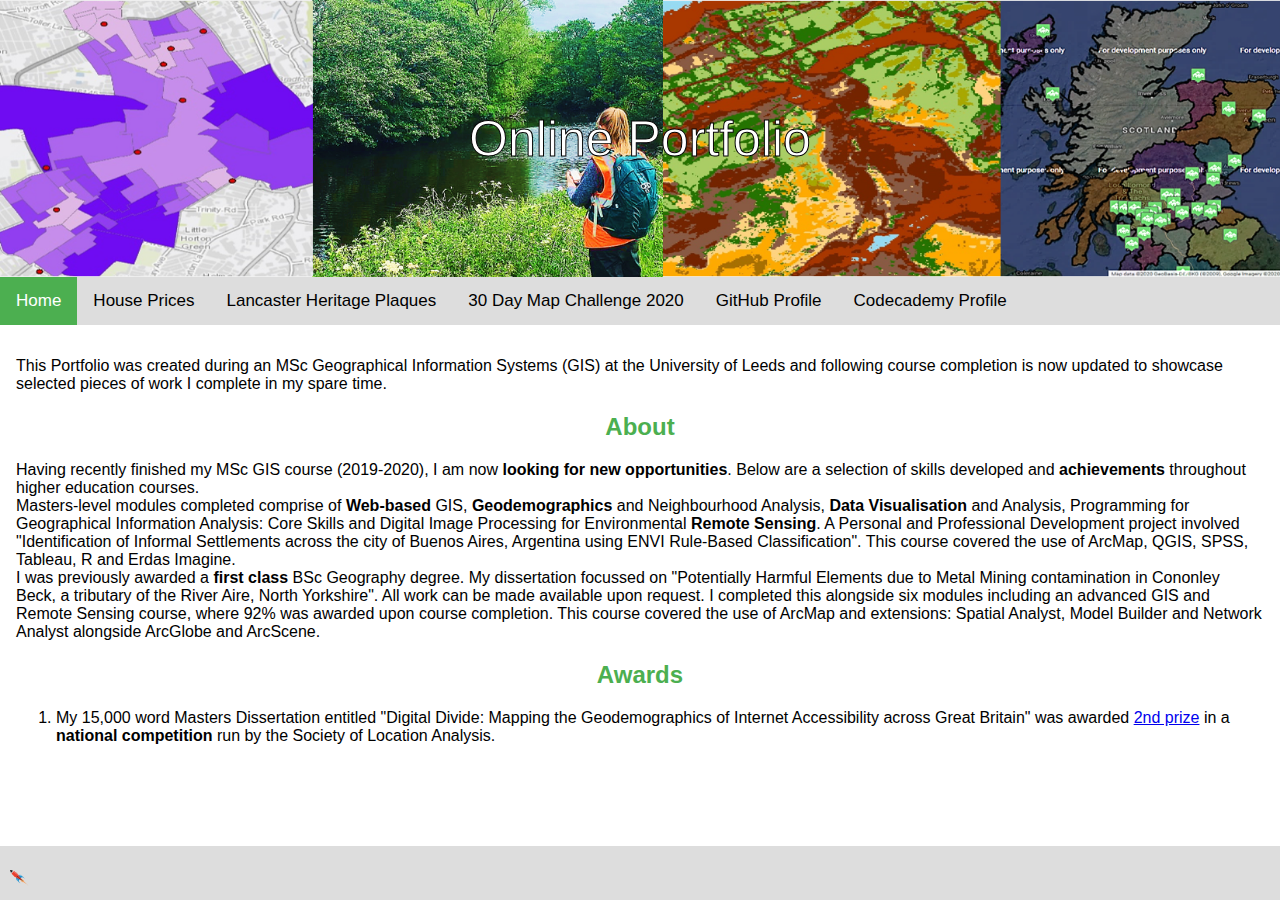
==== index.html @ c7469fb8 "updated hyperlinks" ====
<!DOCTYPE html>
<html lang="en">
<head> <!--All files linked to ensure html page works.--> 
	<title>Home</title>
	<meta charset="utf-8"/>
	<meta name="viewport" content="width=device-width, initial-scale=1"> <!--Webpage will adjust to devices used.--> 
	<link rel="apple-touch-icon" sizes="180x180" href="/images/apple-touch-icon.png"> <!--Icons for address browswer suited to all computer, laptop and phones.-->
	<link rel="icon" type="image/png" sizes="32x32" href="/images/favicon-32x32.png">
	<link rel="icon" type="image/png" sizes="16x16" href="/images/favicon-16x16.png">
	<link rel="manifest" href="/webbased/site.webmanifest"> <!--Ensures icons can be seen in address browser.-->

	<script src="https://ajax.googleapis.com/ajax/libs/jquery/2.1.1/jquery.min.js"></script> <!--Library required for graph and navigation bar.-->
	<link rel="stylesheet" media="all" href="page_style.css" type="text/css"/> <!--Links stylesheet with all body, map and infowindow styles.--> 
	<script language="JavaScript" type="text/JavaScript" src="/webbased/page_setup.js"></script> <!--Creates sticky navigation bar.-->
</head>

<body>
	<div class="wrap"> <!--Ensures space between top of footer and end of webpage text.-->
	<div class="header"><img src="/images/onlineportfolio.png" alt="Online Portfolio" style="width:100%;">
	<div class="centered">Online Portfolio</div> <!--Header with text and photo.-->	
</div>

<div id="topnav"> <!--Navigation Bar linking different parts of the final Project.--> 
	<a class="active" href="index.html">Home</a> <!--Hyperlink to Home Page, currently selected. --> 
	<a href="houseprices.html">House Prices</a> <!--House Prices page. -->
	<a href="http://bit.ly/2VMz8pL" target="_blank" rel="noopener noreferrer">Lancaster Heritage Plaques</a> <!--Lancaster Heritage Plaques page. -->
	<a href="https://twitter.com/Pow__C/status/1325496888368443393" target="_blank" rel="noopener noreferrer">30 Day Map Challenge 2020</a> <!--30 Day Map Challenge. -->
 	<a href="https://github.com/gy19cp" target="_blank" rel="noopener noreferrer">GitHub Profile</a>
	<a href="https://www.codecademy.com/profiles/net6007013456" target="_blank" rel="noopener noreferrer">Codecademy Profile</a>
</div>

<div class="content">
<noscript>JavaScript required. This web browser does not support JavaScript or JavaScript in this web browser not enabled. See web browser help to enable
 JavaScript or find out if your web browser supports JavaScript.</noscript> <!--Shows user when and why Javascript is not working.-->

	<p>This Portfolio was created during an MSc Geographical Information Systems (GIS) at the University of Leeds and following course completion
		is now updated to showcase selected pieces of work I complete in my spare time.</p>
	
	<h2>About</h2>
	<p>Having recently finished my MSc GIS course (2019-2020), I am now <b>looking for new opportunities</b>. Below are a selection of skills developed and 
		<b>achievements</b> throughout higher education courses. 
		<br>
	Masters-level modules completed comprise of <b>Web-based</b> GIS, <b>Geodemographics</b> and Neighbourhood Analysis, <b>Data Visualisation</b> and Analysis, 
		Programming for Geographical Information Analysis: Core Skills and Digital Image Processing for Environmental <b>Remote Sensing</b>. A Personal and 
		Professional Development project involved "Identification of Informal Settlements across the city of Buenos Aires, Argentina using ENVI Rule-Based 
		Classification". This course covered the use of ArcMap, QGIS, SPSS, Tableau, R and Erdas Imagine.
		<br>
	I was previously awarded a <b>first class</b> BSc Geography degree. My dissertation focussed on 
   	"Potentially Harmful Elements due to Metal Mining contamination in Cononley Beck, a tributary of the River Aire, North Yorkshire". All work can be made 
	available upon request. I completed this alongside six modules including an advanced GIS and Remote Sensing 
   	course, where 92% was awarded upon course completion. This course covered the use of ArcMap and extensions: Spatial Analyst, Model Builder and 
   	Network Analyst alongside ArcGlobe and ArcScene.</p> 
  	
	<h2>Awards</h2>
	<ol>
	<li>My 15,000 word Masters Dissertation entitled "Digital Divide: Mapping the Geodemographics of Internet Accessibility across Great Britain" was awarded 
		<a href="https://thesla.org/awards/">2nd prize</a> in a <b>national competition</b> run by the Society of Location Analysis.
	</ol>
</div>

	<div class = "footer"><p><img src="/images/rocket.png" alt="Rocket" style="width:1.5%;"></p>
</div>

</body>
</html>
---- page_style.css ----
/*DOCTYPE CSS.*/
/* All CSS features below style all html pages.*/

/* Text Design Styles */
body {
  margin: 0;
  font-size: 0px;
  font-family: sans-serif;
  background: #ffffff;
}
* {box-sizing: border-box;}

h2{
  color: #4CAF50;
  text-align: center;
}

searchtext{
  padding: 15px;
  background: #c9c7c7;
  margin: 0;
  display: inline-block; 
}

/* Header Design Styles */
.header {
  background-color: #f1f1f1;
  position: relative;
  text-align: center;
  color: white;
  -webkit-text-stroke: 0.99px black;
}

.centered {
  font-size: 50px;
  position: absolute;
  top: 50%;
  left: 50%;
  transform: translate(-50%, -50%);
}

/* Navigation Bar Design Styles */
#topnav {
  overflow: hidden;
  background-color: #ddd; 
  z-index: 9999;
}

#topnav a {
  float: left;
  display: block;
  color: black;
  text-align: center;
  padding: 14px 16px;
  text-decoration: none;
  font-size: 17px;
  cursor: pointer;
}

#topnav a:hover { /* Changes button colour when mouse hovers over.*/
  background-color: #c9c7c7;
  color: black;
}

#topnav a.active { /* Changes button colour when mouse selects it and taken to webpage.*/
  background-color: #4CAF50;
  color: white;
}

/* Navigation Bar and Page Design Style */
.content {
  padding: 16px;
  font-size: medium;
}

.sticky {
  position: fixed;
  top: 0;
  width: 100%;
}

.sticky + .content {
  padding-top: 60px;
}

/* Map Design Styles */
.gmap {
   margin: 10px;
   border: thin solid black; 
   float: right;
   z-index: 0; /* Map will always appear above any other items on the page except sticky navigation bar. */
}

.graph {
   height: 500px; 
   width: 600px;
   z-index: 1;
}

/* Infowindow Design Styles */
.infowindow h1{ 
   margin: 1px;
   text-align: center;
}

.infowindow p{ 
   margin: 1px;
   text-align: center;
   max-width: 110px;
}

/* Search Bar Design Styles */
#searchinput {
  width: 90%; 
  font-size: 16px; 
  padding: 12px 20px 12px 7px; 
  border: 1px solid #ddd; 
  margin-bottom: 12px; 
}

#searchbar {
  list-style-type: none; /* Remove default list styling */
  padding: 10px;
  background: #c9c7c7;
  margin: 0;
  display: inline-block; 
}

#searchbar li a {
  border: 1px solid #ddd; 
  margin-top: -1px; /* Prevents double borders */
  background-color: #f6f6f6; 
  padding: 8px; 
  text-decoration: none; 
  font-size: 15px; 
  color: black; 
  display: inline-block; 
}

#searchbar li a:hover:not(.header) {
  background-color: #4CAF50; 
}

/* Button Design Styles */
.button-group button {
    background-color: #4CAF50;
    border: 1px solid black; 
    color: white;
    padding: 10px 30px;
    cursor: pointer;
    float:  center;
}

.button-group button:hover { 
  background-color: #3e8e41;
}

/* Contact Form Design */
input[type=text], select, textarea {
  width: 100%; 
  padding: 12px; 
  border: 1px solid #ccc; 
  border-radius: 4px; 
  box-sizing: border-box; 
  margin-top: 6px; 
  margin-bottom: 16px; 
  resize: vertical;
}

/* Submit Button */
input[type=submit] {
  background-color: #4CAF50;
  color: white;
  padding: 12px 20px;
  border: none;
  border-radius: 4px;
  cursor: pointer;
}

input[type=submit]:hover {
  background-color: #45a049;
}

.container {	/* Add a background color and some padding around the form */
  border-radius: 5px;
  background-color: #f2f2f2;
  padding: 20px;
}

/* Wrap Design Style */
.wrap { /* Ensures space between top of footer and end of webpage text. */
    height: auto;
    margin: 0 auto -100px; /* Footer Height and Space */
    min-height: 100%;
    padding: 0 0 100px; /* Footer Height and Space */
    box-sizing: border-box;
    overflow: auto;
}

/* Footer Design Style */
.footer {
   position: fixed;
   left: 0;
   bottom: 0;
   width: 100%;
   height: 6%;
   background-color: #ddd;
   color: black;
   text-align: left;
   font-size: 14px;
   padding: 10px;
}

/* Email Submit Data Box Style*/
.boxes	{ 
	position: relative; 
	left: 2px;
}
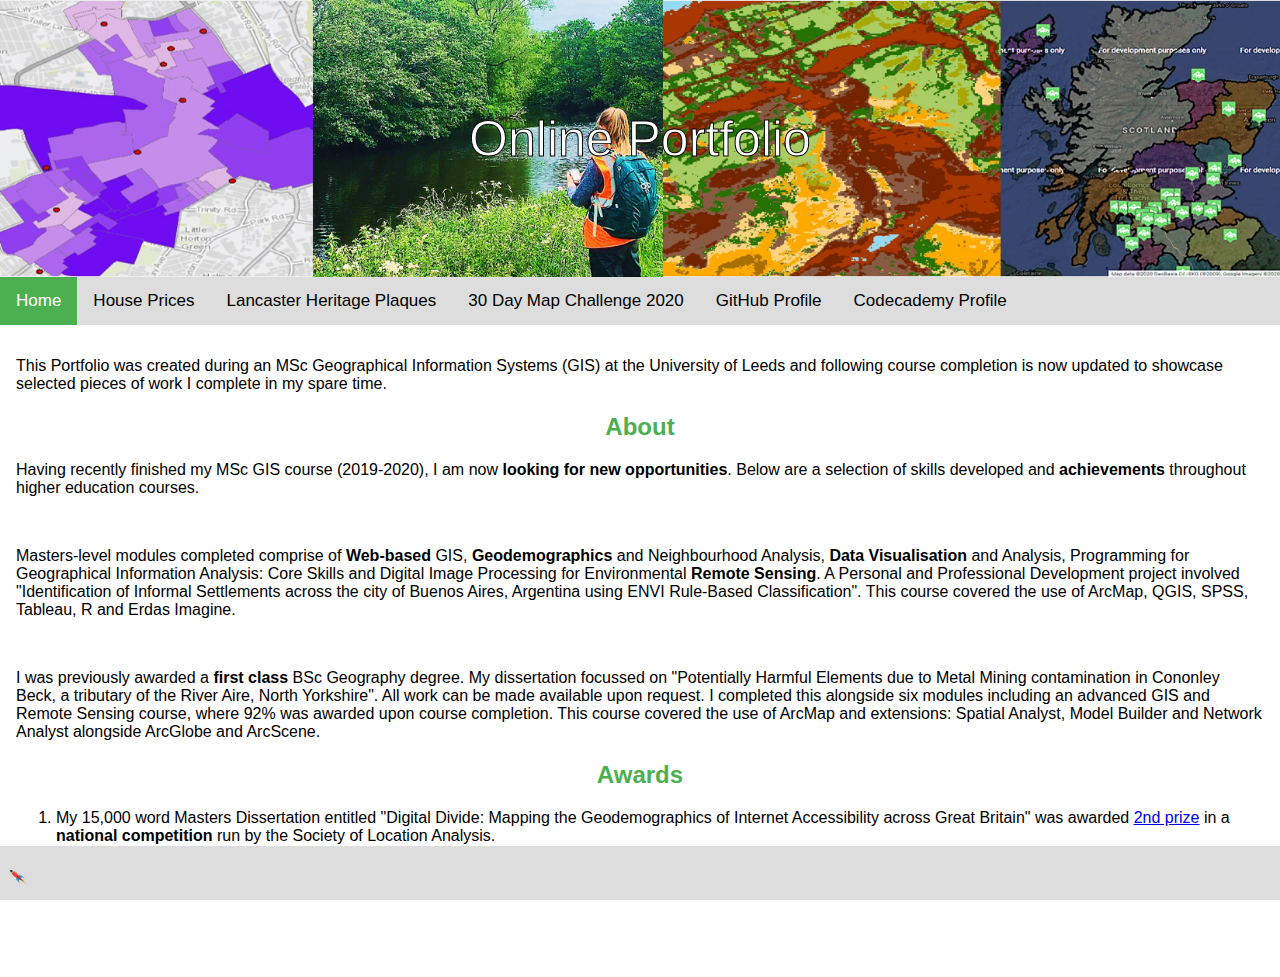
==== commit b44145d8: "update text" ====
--- a/index.html
+++ b/index.html
@@ -38,14 +38,14 @@
 	
 	<h2>About</h2>
 	<p>Having recently finished my MSc GIS course (2019-2020), I am now <b>looking for new opportunities</b>. Below are a selection of skills developed and 
-		<b>achievements</b> throughout higher education courses. 
+		<b>achievements</b> throughout higher education courses.</p> 
 		<br>
-	Masters-level modules completed comprise of <b>Web-based</b> GIS, <b>Geodemographics</b> and Neighbourhood Analysis, <b>Data Visualisation</b> and Analysis, 
+	<p>Masters-level modules completed comprise of <b>Web-based</b> GIS, <b>Geodemographics</b> and Neighbourhood Analysis, <b>Data Visualisation</b> and Analysis, 
 		Programming for Geographical Information Analysis: Core Skills and Digital Image Processing for Environmental <b>Remote Sensing</b>. A Personal and 
 		Professional Development project involved "Identification of Informal Settlements across the city of Buenos Aires, Argentina using ENVI Rule-Based 
-		Classification". This course covered the use of ArcMap, QGIS, SPSS, Tableau, R and Erdas Imagine.
+		Classification". This course covered the use of ArcMap, QGIS, SPSS, Tableau, R and Erdas Imagine.</p> 
 		<br>
-	I was previously awarded a <b>first class</b> BSc Geography degree. My dissertation focussed on 
+	<p>I was previously awarded a <b>first class</b> BSc Geography degree. My dissertation focussed on 
    	"Potentially Harmful Elements due to Metal Mining contamination in Cononley Beck, a tributary of the River Aire, North Yorkshire". All work can be made 
 	available upon request. I completed this alongside six modules including an advanced GIS and Remote Sensing 
    	course, where 92% was awarded upon course completion. This course covered the use of ArcMap and extensions: Spatial Analyst, Model Builder and 
@@ -54,7 +54,7 @@
 	<h2>Awards</h2>
 	<ol>
 	<li>My 15,000 word Masters Dissertation entitled "Digital Divide: Mapping the Geodemographics of Internet Accessibility across Great Britain" was awarded 
-		<a href="https://thesla.org/awards/">2nd prize</a> in a <b>national competition</b> run by the Society of Location Analysis.
+		<a href="https://thesla.org/awards/" target="_blank" rel="noopener noreferrer">2nd prize</a> in a <b>national competition</b> run by the Society of Location Analysis.
 	</ol>
 </div>
 
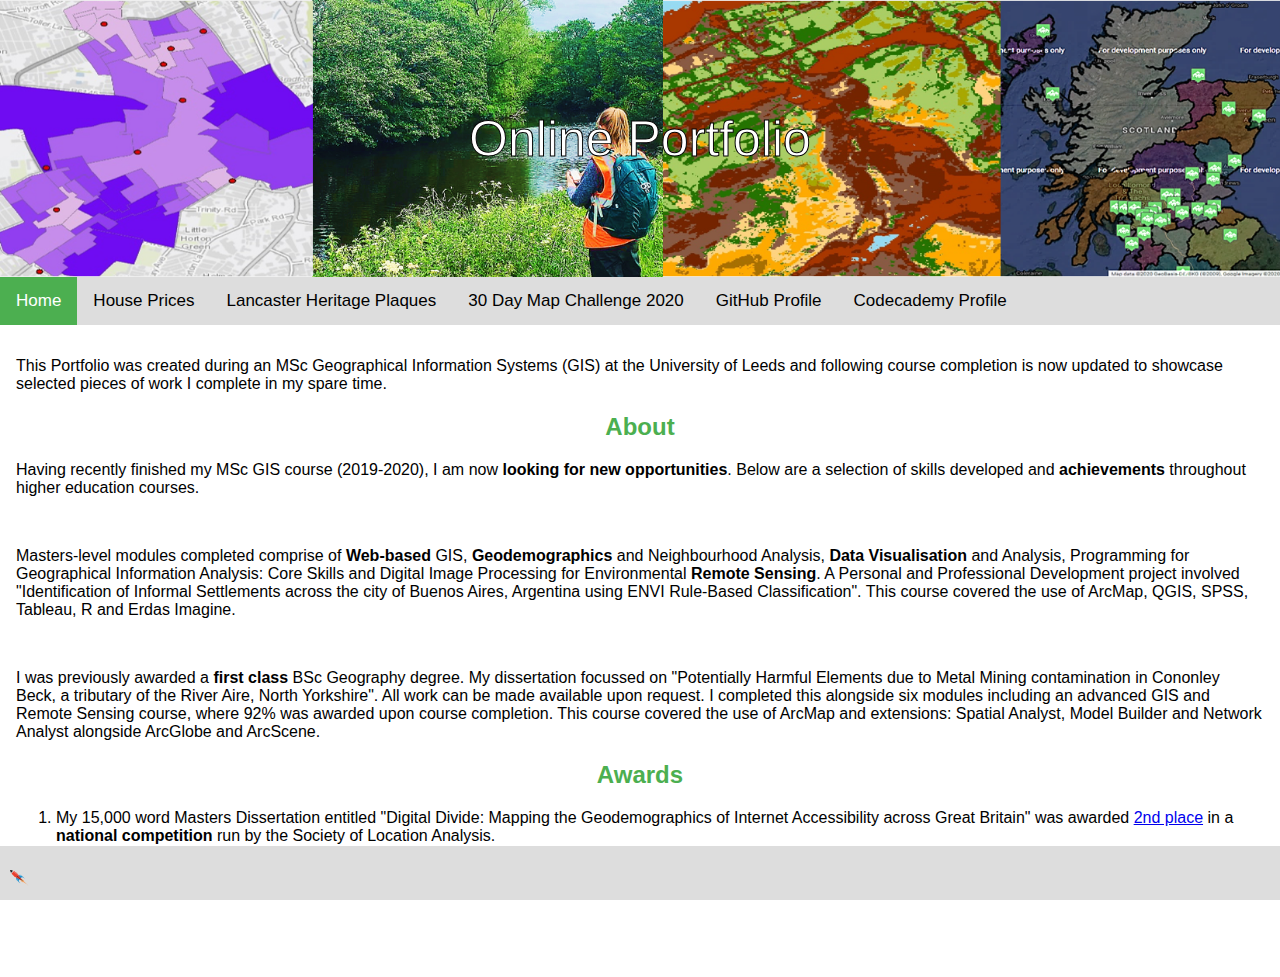
==== commit 1afa3298: "Update index.html" ====
--- a/index.html
+++ b/index.html
@@ -54,7 +54,7 @@
 	<h2>Awards</h2>
 	<ol>
 	<li>My 15,000 word Masters Dissertation entitled "Digital Divide: Mapping the Geodemographics of Internet Accessibility across Great Britain" was awarded 
-		<a href="https://thesla.org/awards/" target="_blank" rel="noopener noreferrer">2nd prize</a> in a <b>national competition</b> run by the Society of Location Analysis.
+		<a href="https://thesla.org/awards/" target="_blank" rel="noopener noreferrer">2nd place</a> in a <b>national competition</b> run by the Society of Location Analysis.
 	</ol>
 </div>
 
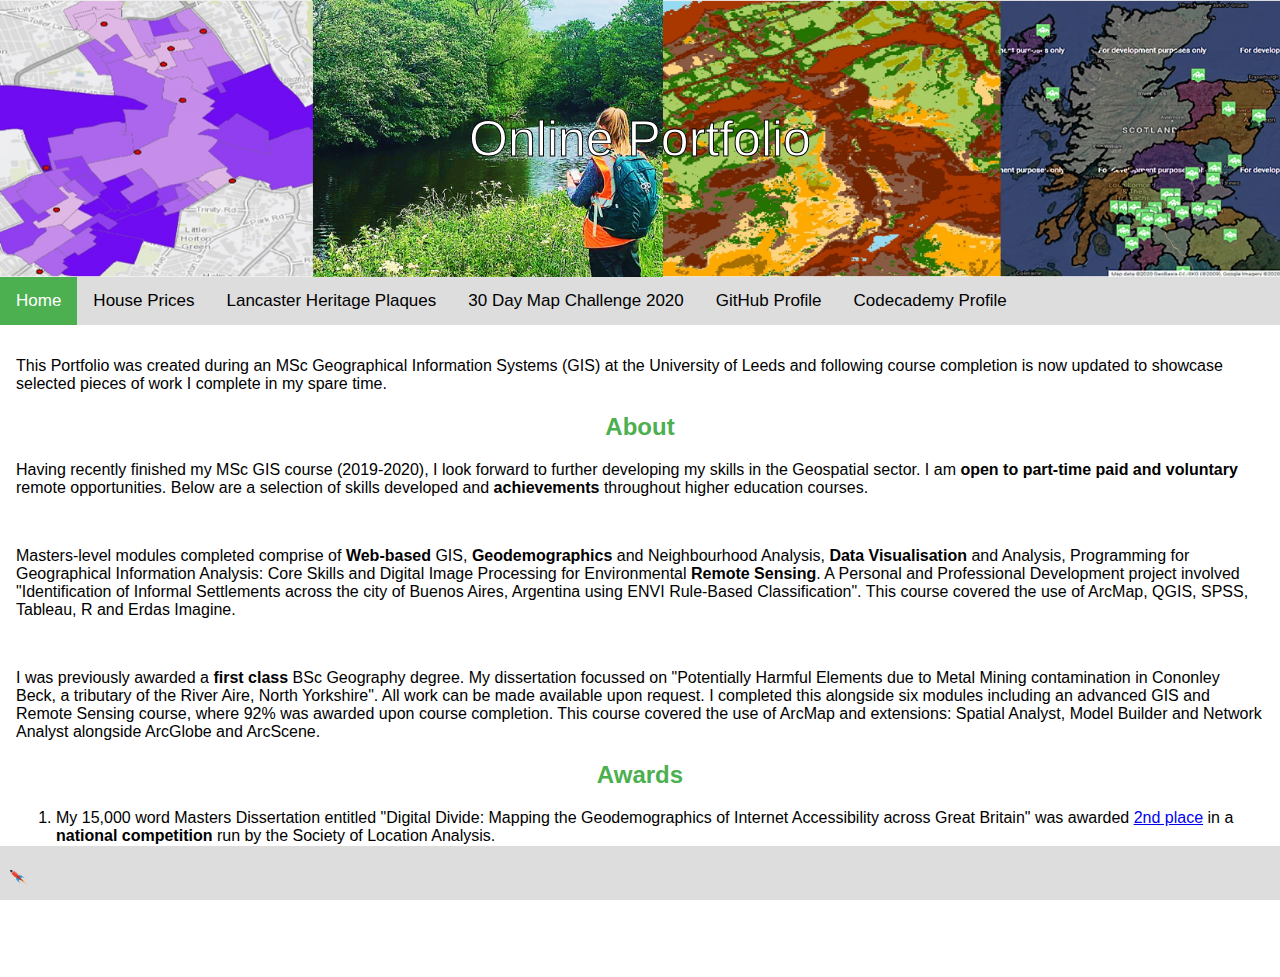
==== commit 56ae98ae: "minor text amendments" ====
--- a/index.html
+++ b/index.html
@@ -4,7 +4,7 @@
 	<title>Home</title>
 	<meta charset="utf-8"/>
 	<meta name="viewport" content="width=device-width, initial-scale=1"> <!--Webpage will adjust to devices used.--> 
-	<link rel="apple-touch-icon" sizes="180x180" href="/images/apple-touch-icon.png"> <!--Icons for address browswer suited to all computer, laptop and phones.-->
+	<link rel="apple-touch-icon" sizes="180x180" href="/images/apple-touch-icon.png"> <!--Icons for address browser suited to all computer, laptop and phones.-->
 	<link rel="icon" type="image/png" sizes="32x32" href="/images/favicon-32x32.png">
 	<link rel="icon" type="image/png" sizes="16x16" href="/images/favicon-16x16.png">
 	<link rel="manifest" href="/webbased/site.webmanifest"> <!--Ensures icons can be seen in address browser.-->
@@ -37,7 +37,8 @@
 		is now updated to showcase selected pieces of work I complete in my spare time.</p>
 	
 	<h2>About</h2>
-	<p>Having recently finished my MSc GIS course (2019-2020), I am now <b>looking for new opportunities</b>. Below are a selection of skills developed and 
+	<p>Having recently finished my MSc GIS course (2019-2020), I look forward to further developing my skills in the Geospatial sector.
+		I am <b>open to part-time paid and voluntary</b> remote opportunities. Below are a selection of skills developed and 
 		<b>achievements</b> throughout higher education courses.</p> 
 		<br>
 	<p>Masters-level modules completed comprise of <b>Web-based</b> GIS, <b>Geodemographics</b> and Neighbourhood Analysis, <b>Data Visualisation</b> and Analysis, 
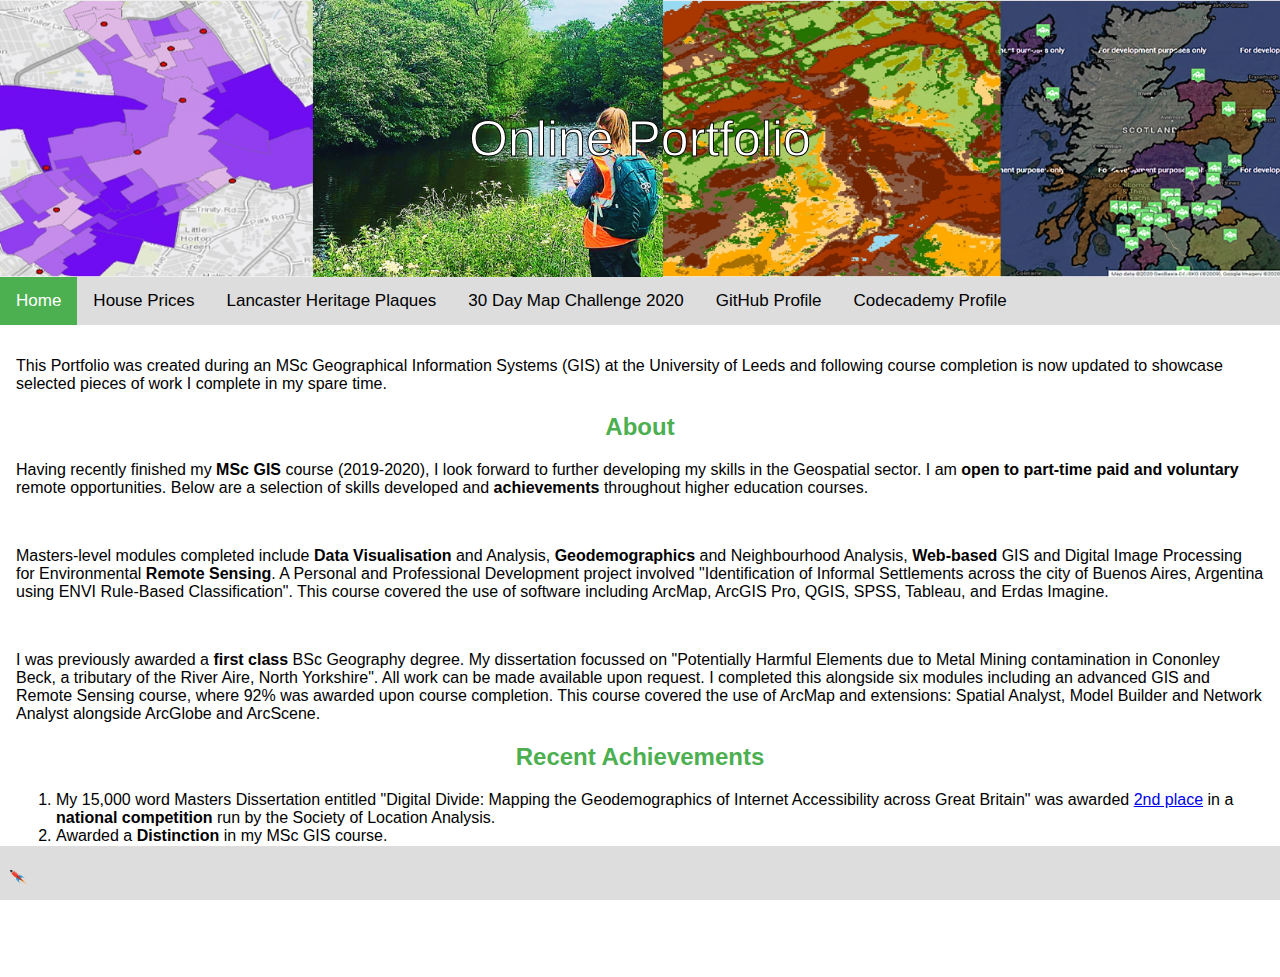
==== commit 4834bd3c: "update text" ====
--- a/index.html
+++ b/index.html
@@ -37,14 +37,14 @@
 		is now updated to showcase selected pieces of work I complete in my spare time.</p>
 	
 	<h2>About</h2>
-	<p>Having recently finished my MSc GIS course (2019-2020), I look forward to further developing my skills in the Geospatial sector.
+	<p>Having recently finished my <b>MSc GIS</b> course (2019-2020), I look forward to further developing my skills in the Geospatial sector.
 		I am <b>open to part-time paid and voluntary</b> remote opportunities. Below are a selection of skills developed and 
 		<b>achievements</b> throughout higher education courses.</p> 
 		<br>
-	<p>Masters-level modules completed comprise of <b>Web-based</b> GIS, <b>Geodemographics</b> and Neighbourhood Analysis, <b>Data Visualisation</b> and Analysis, 
-		Programming for Geographical Information Analysis: Core Skills and Digital Image Processing for Environmental <b>Remote Sensing</b>. A Personal and 
+	<p>Masters-level modules completed include <b>Data Visualisation</b> and Analysis, <b>Geodemographics</b> and Neighbourhood Analysis,  
+		<b>Web-based</b> GIS and Digital Image Processing for Environmental <b>Remote Sensing</b>. A Personal and 
 		Professional Development project involved "Identification of Informal Settlements across the city of Buenos Aires, Argentina using ENVI Rule-Based 
-		Classification". This course covered the use of ArcMap, QGIS, SPSS, Tableau, R and Erdas Imagine.</p> 
+		Classification". This course covered the use of software including ArcMap, ArcGIS Pro, QGIS, SPSS, Tableau, and Erdas Imagine.</p> 
 		<br>
 	<p>I was previously awarded a <b>first class</b> BSc Geography degree. My dissertation focussed on 
    	"Potentially Harmful Elements due to Metal Mining contamination in Cononley Beck, a tributary of the River Aire, North Yorkshire". All work can be made 
@@ -52,10 +52,11 @@
    	course, where 92% was awarded upon course completion. This course covered the use of ArcMap and extensions: Spatial Analyst, Model Builder and 
    	Network Analyst alongside ArcGlobe and ArcScene.</p> 
   	
-	<h2>Awards</h2>
+	<h2>Recent Achievements</h2>
 	<ol>
 	<li>My 15,000 word Masters Dissertation entitled "Digital Divide: Mapping the Geodemographics of Internet Accessibility across Great Britain" was awarded 
 		<a href="https://thesla.org/awards/" target="_blank" rel="noopener noreferrer">2nd place</a> in a <b>national competition</b> run by the Society of Location Analysis.
+	<li>Awarded a <b>Distinction</b> in my MSc GIS course.
 	</ol>
 </div>
 
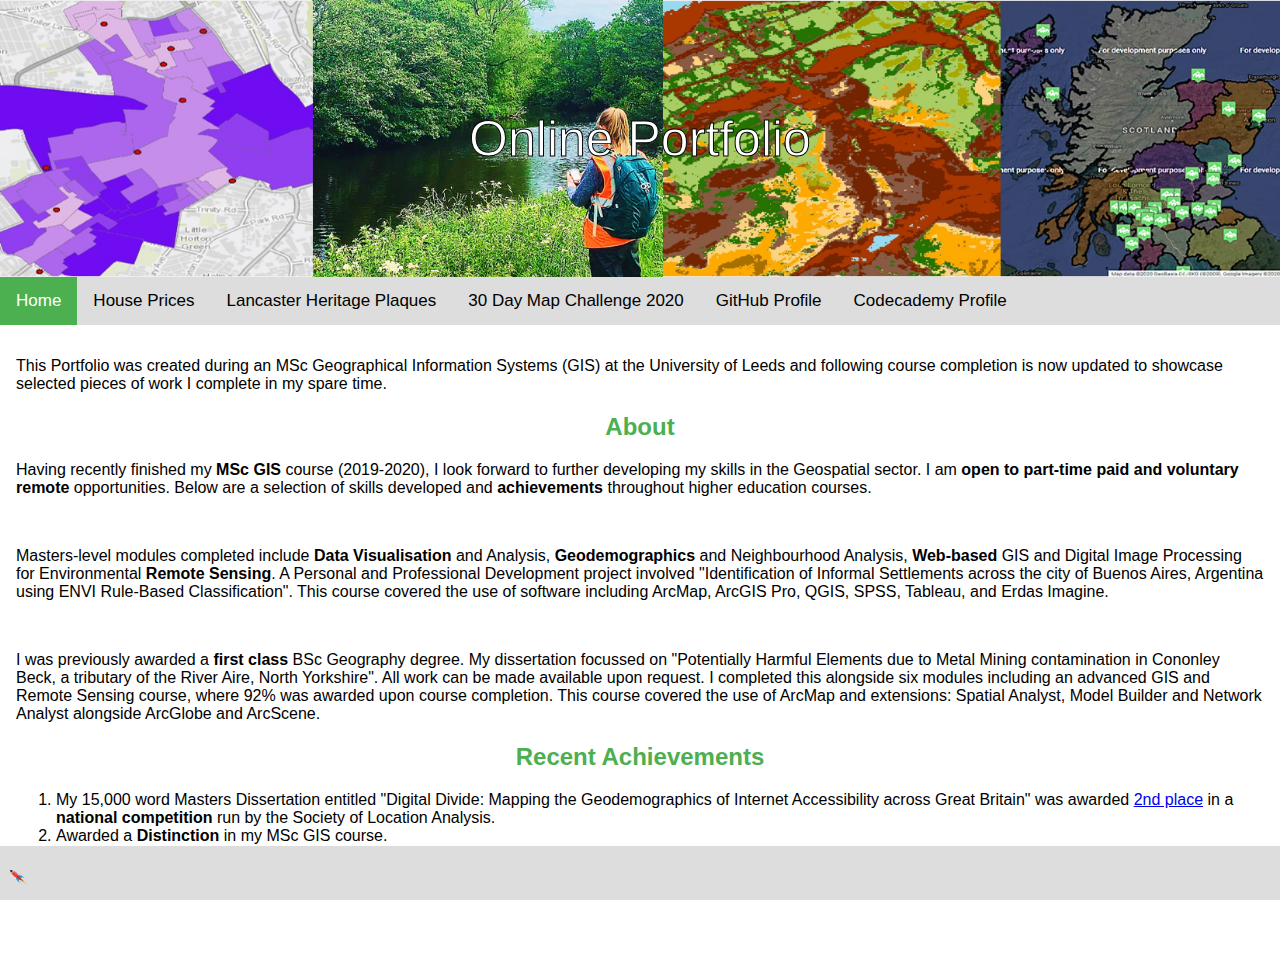
==== commit b8b22d8f: "minor text amendments" ====
--- a/index.html
+++ b/index.html
@@ -38,7 +38,7 @@
 	
 	<h2>About</h2>
 	<p>Having recently finished my <b>MSc GIS</b> course (2019-2020), I look forward to further developing my skills in the Geospatial sector.
-		I am <b>open to part-time paid and voluntary</b> remote opportunities. Below are a selection of skills developed and 
+		I am <b>open to part-time paid and voluntary remote</b> opportunities. Below are a selection of skills developed and 
 		<b>achievements</b> throughout higher education courses.</p> 
 		<br>
 	<p>Masters-level modules completed include <b>Data Visualisation</b> and Analysis, <b>Geodemographics</b> and Neighbourhood Analysis,  
@@ -56,6 +56,7 @@
 	<ol>
 	<li>My 15,000 word Masters Dissertation entitled "Digital Divide: Mapping the Geodemographics of Internet Accessibility across Great Britain" was awarded 
 		<a href="https://thesla.org/awards/" target="_blank" rel="noopener noreferrer">2nd place</a> in a <b>national competition</b> run by the Society of Location Analysis.
+	<br>
 	<li>Awarded a <b>Distinction</b> in my MSc GIS course.
 	</ol>
 </div>
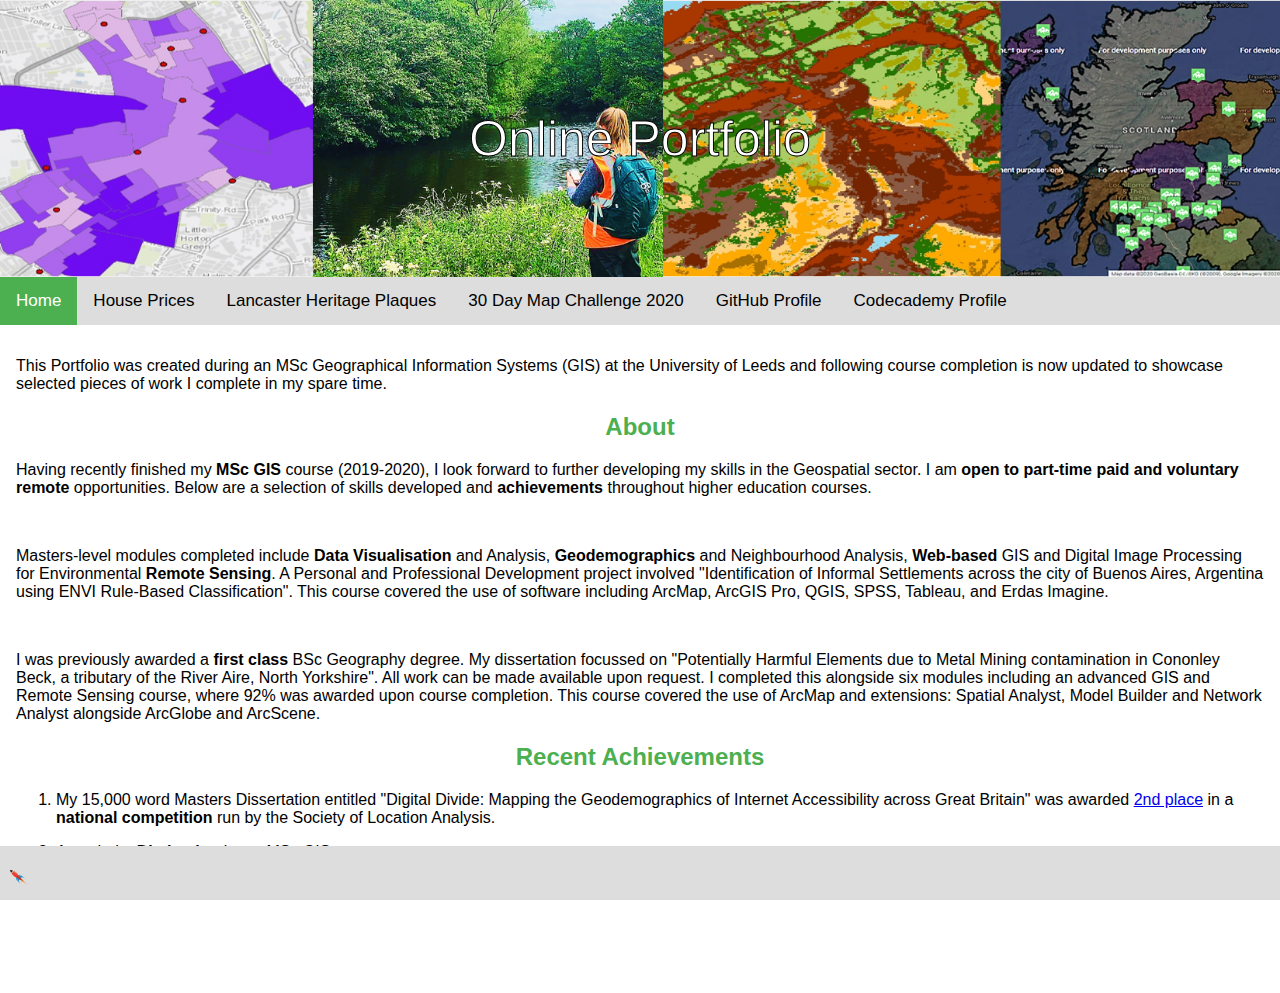
==== commit 824cf420: "test" ====
--- a/index.html
+++ b/index.html
@@ -56,7 +56,7 @@
 	<ol>
 	<li>My 15,000 word Masters Dissertation entitled "Digital Divide: Mapping the Geodemographics of Internet Accessibility across Great Britain" was awarded 
 		<a href="https://thesla.org/awards/" target="_blank" rel="noopener noreferrer">2nd place</a> in a <b>national competition</b> run by the Society of Location Analysis.
-	<br>
+		<p></p>
 	<li>Awarded a <b>Distinction</b> in my MSc GIS course.
 	</ol>
 </div>
